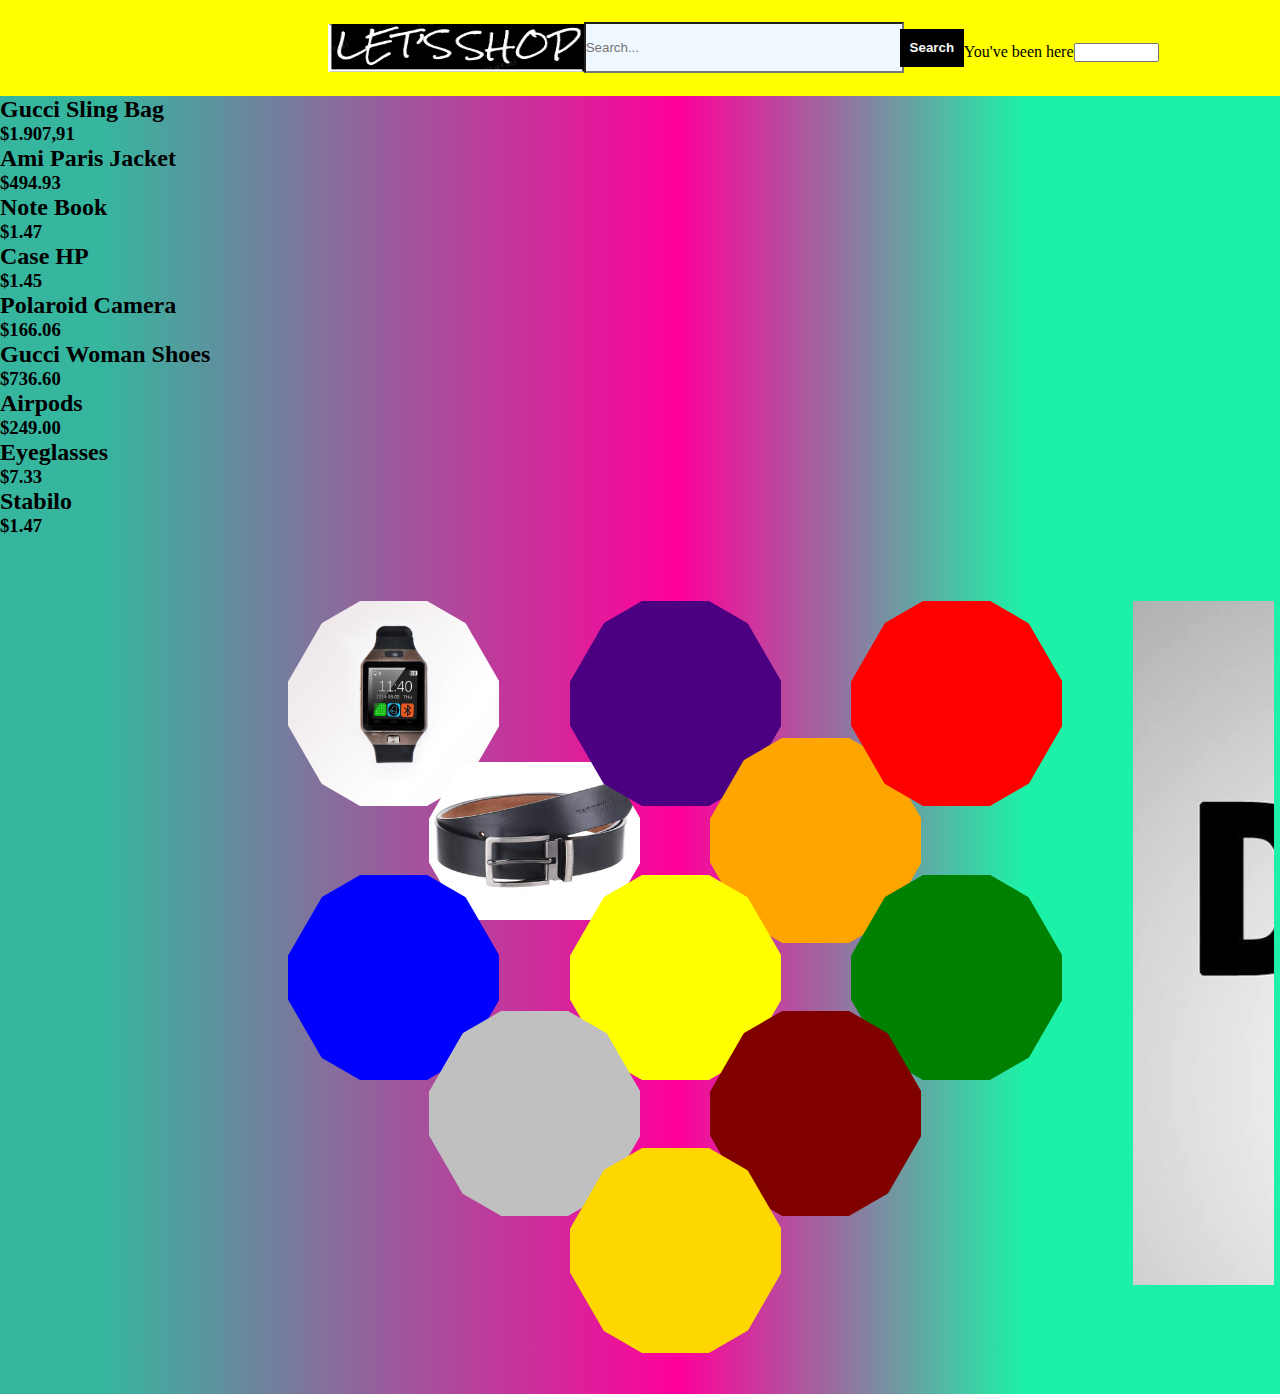
==== Client-Side Programming/index.html @ 21333f9a "Update index.html" ====
<!DOCTYPE html>
<html lang="en" dir="ltr">
  <head>
    <meta charset="utf-8">
    <title>grid practice</title>
    <link rel="stylesheet" href="style.css">
  </head>
  <body>
    <div id="header">
      <div id="logo">
          <a href="Client-side.html"><img src="../shop.png" alt="logo" height="100%" width="100%"></a>
      </div>
      <form>
      <input class="search" type="text" placeholder="Search..." name="name">
      <p id="run"></p>
      </form>
      <input class="button" type="submit" value="Search">
      <form class="timer" method="POST" name="form">
    <p >You've been here<input type="text" size="8" name="textbox"></p>
</form>
      <div class="timer">
        <div class="box">
            <h3 id="hour"></h3>
        </div>
        <div class="box">
            <h3 id="minute"></h3>
        </div>
        <div class="box">
            <h3 id="second"></h3>
        </div>
    </div>

    </div>
      <div id="hiddenPrice1">
        <h2>Vintage Fake Watch</h2>
        <h3>$13.50</h3>
      </div>
      <div id="hiddenPrice2">
        <h2>Vintage Fake belt</h2>
        <h3>$16.50</h3>
      </div>
      <div id="hiddenPrice3">
          <h2>Gucci Sling Bag</h2>
          <h3>$1.907,91</h3>
      </div>
      <div id="hiddenPrice4">
          <h2>Ami Paris Jacket</h2>
          <h3>$494.93</h3>
      </div>
      <div id="hiddenPrice5">
          <h2>Note Book</h2>
          <h3>$1.47</h3>
      </div>
      <div id="hiddenPrice6">
          <h2>Case HP</h2>
          <h3>$1.45</h3>
      </div>
      <div id="hiddenPrice7">
          <h2>Polaroid Camera</h2>
          <h3>$166.06</h3>
      </div>
      <div id="hiddenPrice8">
          <h2>Gucci Woman Shoes</h2>
          <h3>$736.60</h3>
      </div>
      <div id="hiddenPrice9">
          <h2>Airpods</h2>
          <h3>$249.00</h3>
      </div>
      <div id="hiddenPrice10">
          <h2>Eyeglasses</h2>
          <h3>$7.33</h3>
      </div>
      <div id="hiddenPrice11">
          <h2>Stabilo</h2>
          <h3>$1.47</h3>
      </div>
    <div class="container">
    <div onmouseover="showPrice1()" onmouseout="hidePrice1()" class="hex hex1"><div class="hex-1"><div class="hex-2" style="background: url(watch.jpg) no-repeat 50%; background-size:cover;"></div></div></div>
    <div onmouseover="showPrice2()" onmouseout="hidePrice2()" class="hex hex2"><div class="hex-1"><div class="hex-2" style="background: url(belt.jpg) no-repeat 50%; background-size:contain;"></div></div></div>
    <div class="hex hex3"><div class="hex-1"><div class="hex-2" style="background-color: indigo;"></div></div></div>
    <div class="hex hex4"><div class="hex-1"><div class="hex-2" style="background-color: orange;"></div></div></div>
    <div class="hex hex5"><div class="hex-1"><div class="hex-2" style="background-color: red;"></div></div></div>
    <div class="hex hex6"><div class="hex-1"><div class="hex-2" style="background-color: yellow;"></div></div></div>
    <div class="hex hex7"><div class="hex-1"><div class="hex-2" style="background-color: blue;"></div></div></div>
    <div class="hex hex8"><div class="hex-1"><div class="hex-2" style="background-color: green;"></div></div></div>
    <div class="hex hex9"><div class="hex-1"><div class="hex-2" style="background-color: silver;"></div></div></div>
    <div class="hex hex10"><div class="hex-1"><div class="hex-2" style="background-color: maroon;"></div></div></div>
    <div class="hex hex11"><div class="hex-1"><div class="hex-2" style="background-color: gold;"></div></div></div>
    <div class="ads"></div>
  </div>
    <script src="script.js"></script>
  </body>
</html>
---- Client-Side Programming/style.css ----
* {
  margin: 0;
  padding: 0;
}

body {
  background: rgb(11,166,138);
  background: linear-gradient(90deg, rgba(11,166,138,0.8242647400757178) 8%, rgba(255,0,154,1) 53%, rgba(29,241,167,1) 80%);
}

#header {
  margin-top: 0;
    display: flex;
    justify-content: flex-end;
    align-items: center;
    flex-flow: row wrap;
    height: 6rem;
    width: 100%;
    background: yellow;
}

#logo {
    order: 1;
    height: 50%;
    width: 20%;
}

form {
  order: 2;
    width:24.7%;
    height: 55%;

}
.search {
  flex-grow: 2;
    order: 3;
    background: #f0f8ff;
    border: 10% solid black;
    width: 100%;
    height: 90%;
}
.button {
 /*   left:-4px; */
 order: 3;
    border: 0px solid black;
    background-color: black;
    color: #fafafa;
    font-weight: bold;
    height: 40%;
    min-width: 5%;

}
.button: hover {
    background: #008080;
    color: #fafafa;
}

.button:active

.active {
    border-bottom: 4px orange solid;
}

.timer {
  order: 4;
  align-self: flex-end;
}

.container {
  display: grid;
  grid-template-columns:[line1] 20% [line2] 20% [line3] 20% [line4] 20% [line5] 20% [line6] 20% [line7] 20%;
  grid-template-rows:auto;
  grid-template-areas:
      "hex1 . hex3 . hex5 . ads"
      ". hex2 . hex4 . . ads"
      "hex7 . hex6 . hex8 . ads"
      ". hex9 . hex10 . . ads"
      ". . hex11 . . . ads";
  width: 55%;
  height: 76vh;
  margin: 5% auto;

}


.hex {
  overflow: hidden;
  visibility: hidden;
  transform: rotate(120deg);
}

.hex-1 {
  overflow: hidden;
   width: 100%;
   height: 100%;
   transform: rotate(-60deg);
}

.hex-2 {
  width: 100%;
   height: 100%;
   visibility: visible;
   cursor: pointer;
  transform: rotate(-60deg);
  z-index: 1;
}

.hex1 {
  grid-area: hex1;
  width: 150%;
  height: 150%;
}

.hex2 {
  grid-area: hex2;
  width: 150%;
  height: 150%;
}

.hex3 {
  grid-area: hex3;
  width: 150%;
  height: 150%;
}

.hex4 {
  grid-area: hex4;
  width: 150%;
  height: 150%;
}

.hex5 {
  grid-area: hex5;
  width: 150%;
  height: 150%;
}

.hex6 {
  grid-area: hex6;
  width: 150%;
  height: 150%;
}

.hex7 {
  grid-area: hex7;
  width: 150%;
  height: 150%;
}

.hex8 {
  grid-area: hex8;
  width: 150%;
  height: 150%;
}

.hex9 {
  grid-area: hex9;
  width: 150%;
  height: 150%;
}

.hex10 {
  grid-area: hex10;
  width: 150%;
  height: 150%;
}

.hex11 {
  grid-area: hex11;
  width: 150%;
  height: 150%;
}

.ads {
  grid-area: ads;
  min-height: 100%;
  width: 100%;
  background: url(bestad.jpg) no-repeat;
  background-position:
  background-size: cover;
}
#hiddenPrice1 {
  position: absolute;
  left: 36%;
  top: 35%;
  opacity: 0.8;
  background-color: black;
  color: yellow;
  height: 40vh;
  width: 20vh;
  z-index: 2;
  border-radius: 6%;
  visibility: hidden;
}

#hiddenPrice2 {
  position: absolute;
  left: 46%;
  top: 35%;
  opacity: 0.8;
  border-radius: 6%;
  background-color: black;
  color: yellow;
  height: 40vh;
  width: 20vh;
  z-index: 2;
  visibility: hidden;
}
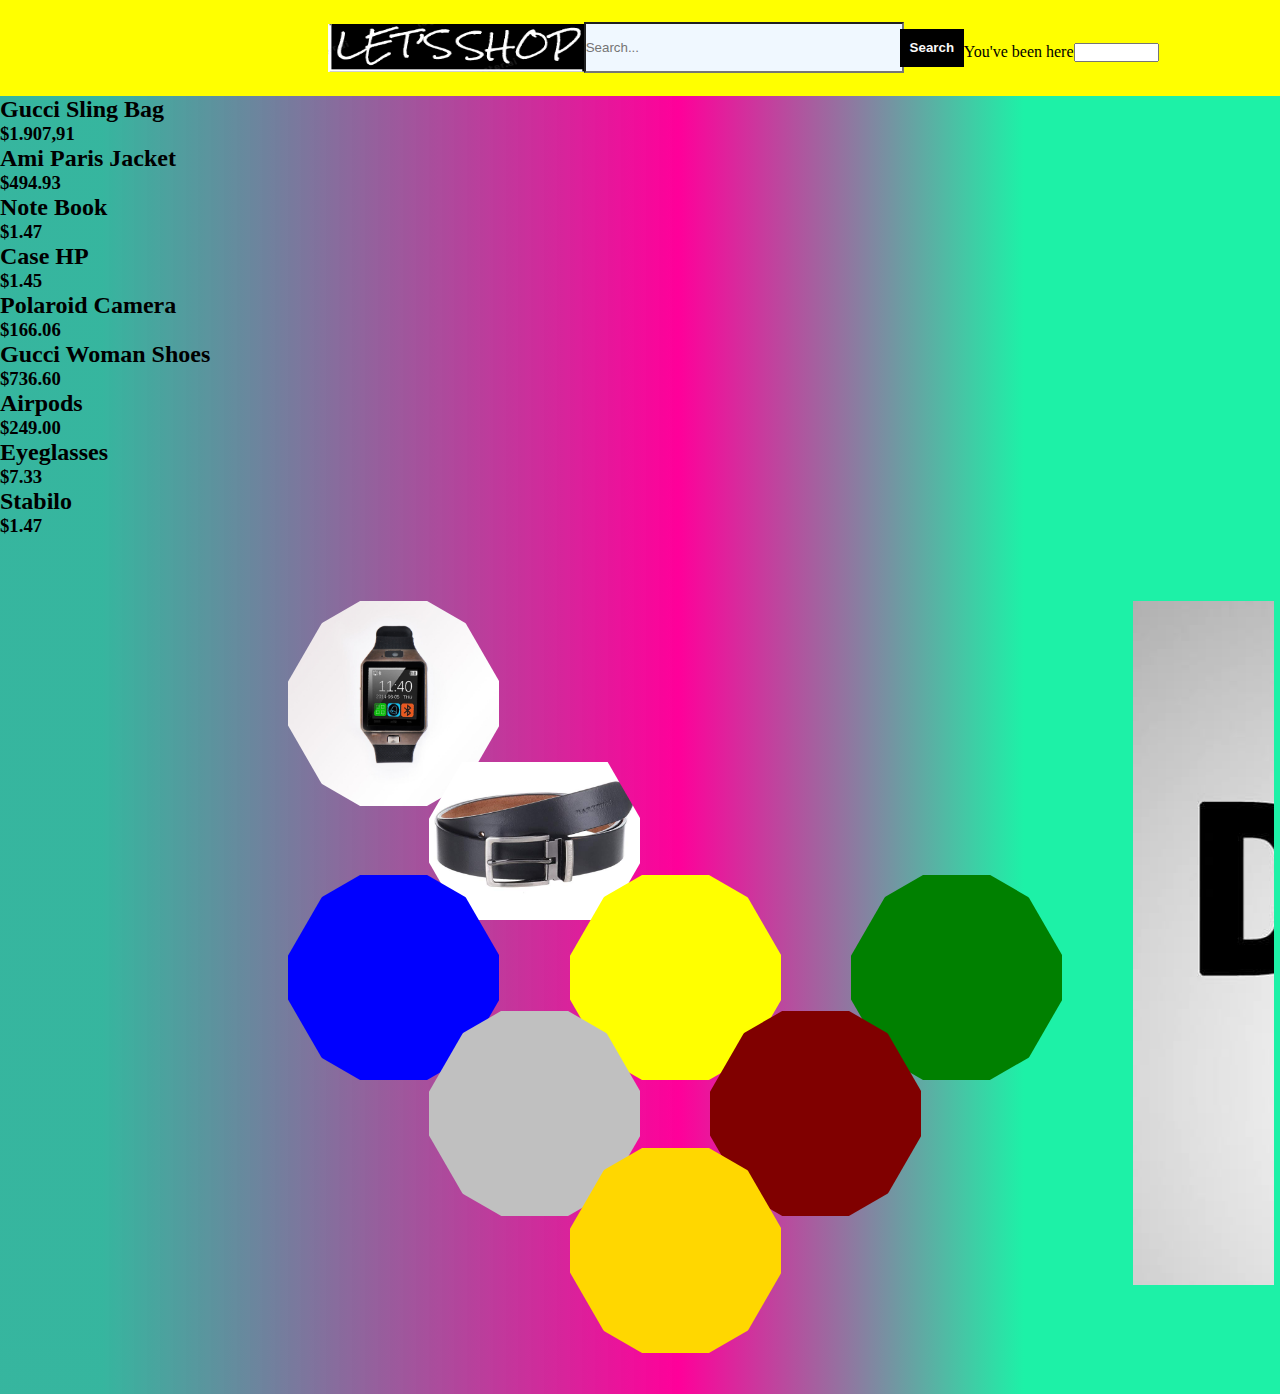
==== commit e4042784: "Update index.html" ====
--- a/Client-Side Programming/index.html
+++ b/Client-Side Programming/index.html
@@ -78,9 +78,9 @@
     <div class="container">
     <div onmouseover="showPrice1()" onmouseout="hidePrice1()" class="hex hex1"><div class="hex-1"><div class="hex-2" style="background: url(watch.jpg) no-repeat 50%; background-size:cover;"></div></div></div>
     <div onmouseover="showPrice2()" onmouseout="hidePrice2()" class="hex hex2"><div class="hex-1"><div class="hex-2" style="background: url(belt.jpg) no-repeat 50%; background-size:contain;"></div></div></div>
-    <div class="hex hex3"><div class="hex-1"><div class="hex-2" style="background-color: indigo;"></div></div></div>
-    <div class="hex hex4"><div class="hex-1"><div class="hex-2" style="background-color: orange;"></div></div></div>
-    <div class="hex hex5"><div class="hex-1"><div class="hex-2" style="background-color: red;"></div></div></div>
+    <div onmouseover="showPrice3()" onmouseout="hidePrice3()" class="hex hex3"><div class="hex-1"><div class="hex-2" style="background: url(bag.jpg) no-repeat 50%; background-size:contain;"></div></div></div>
+    <div onmouseover="showPrice4()" onmouseout="hidePrice4()" class="hex hex4"><div class="hex-1"><div class="hex-2" style="background: url(jacket.png) no-repeat 50%; background-size: contain;"></div></div></div>
+    <div onmouseover="showPrice5()" onmouseout="hidePrice5()" class="hex hex5"><div class="hex-1"><div class="hex-2" style="background: url(book.png) no-repeat 50%; background-size: contain;"></div></div></div>
     <div class="hex hex6"><div class="hex-1"><div class="hex-2" style="background-color: yellow;"></div></div></div>
     <div class="hex hex7"><div class="hex-1"><div class="hex-2" style="background-color: blue;"></div></div></div>
     <div class="hex hex8"><div class="hex-1"><div class="hex-2" style="background-color: green;"></div></div></div>
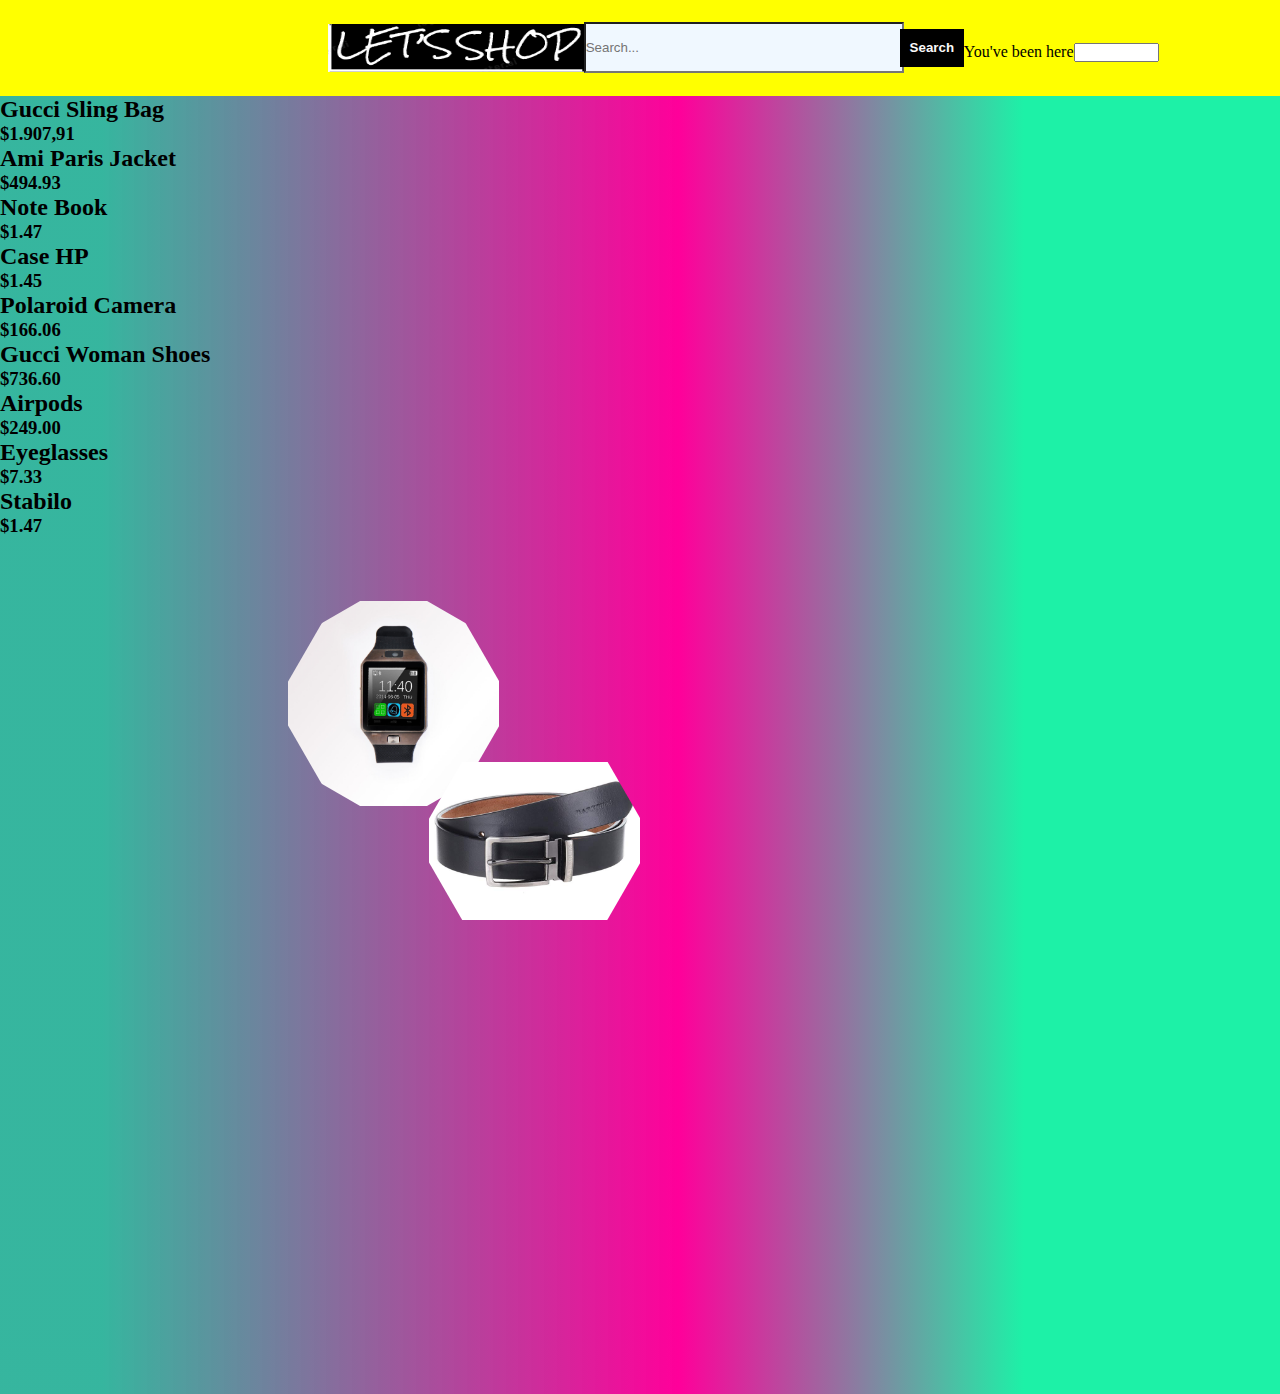
==== commit a6e476e5: "Update index.html" ====
--- a/Client-Side Programming/index.html
+++ b/Client-Side Programming/index.html
@@ -81,14 +81,13 @@
     <div onmouseover="showPrice3()" onmouseout="hidePrice3()" class="hex hex3"><div class="hex-1"><div class="hex-2" style="background: url(bag.jpg) no-repeat 50%; background-size:contain;"></div></div></div>
     <div onmouseover="showPrice4()" onmouseout="hidePrice4()" class="hex hex4"><div class="hex-1"><div class="hex-2" style="background: url(jacket.png) no-repeat 50%; background-size: contain;"></div></div></div>
     <div onmouseover="showPrice5()" onmouseout="hidePrice5()" class="hex hex5"><div class="hex-1"><div class="hex-2" style="background: url(book.png) no-repeat 50%; background-size: contain;"></div></div></div>
-    <div class="hex hex6"><div class="hex-1"><div class="hex-2" style="background-color: yellow;"></div></div></div>
-    <div class="hex hex7"><div class="hex-1"><div class="hex-2" style="background-color: blue;"></div></div></div>
-    <div class="hex hex8"><div class="hex-1"><div class="hex-2" style="background-color: green;"></div></div></div>
-    <div class="hex hex9"><div class="hex-1"><div class="hex-2" style="background-color: silver;"></div></div></div>
-    <div class="hex hex10"><div class="hex-1"><div class="hex-2" style="background-color: maroon;"></div></div></div>
-    <div class="hex hex11"><div class="hex-1"><div class="hex-2" style="background-color: gold;"></div></div></div>
-    <div class="ads"></div>
-  </div>
+    <div onmouseover="showPrice6()" onmouseout="hidePrice6()" class="hex hex6"><div class="hex-1"><div class="hex-2" style="background: url(case.png) no-repeat 50%; background-size: contain;"></div></div></div>
+    <div onmouseover="showPrice7()" onmouseout="hidePrice7" class="hex hex7"><div class="hex-1"><div class="hex-2" style="background: url(Polaroid.png) no-repeat 50%; background-size: contain;"></div></div></div>
+    <div onmouseover="showPrice8" onmouseout="hidePrice8" class="hex hex8"><div class="hex-1"><div class="hex-2" style="background: url(Shoes.png) no-repeat 50%; background-size: cover;"></div></div></div>
+    <div onmouseover="showPrice9" onmouseout="hidePrice9" class="hex hex9"><div class="hex-1"><div class="hex-2" style="background: url(airpods.png) no-repeat 50%; background-size: contain;"></div></div></div>
+    <div onmouseover="showPrice10" onmouseout="hidePrice10" class="hex hex10"><div class="hex-1"><div class="hex-2" style="background: url(eyeglasses.png) no-repeat 50%; background-size: contain;"></div></div></div>
+    <div onmouseover="showPrice11" onmouseout="hidePrice11" class="hex hex11"><div class="hex-1"><div class="hex-2" style="background: url(stabilo.png) no-repeat 50%; background-size: contain"></div></div></div>
+    </div>
     <script src="script.js"></script>
   </body>
 </html>
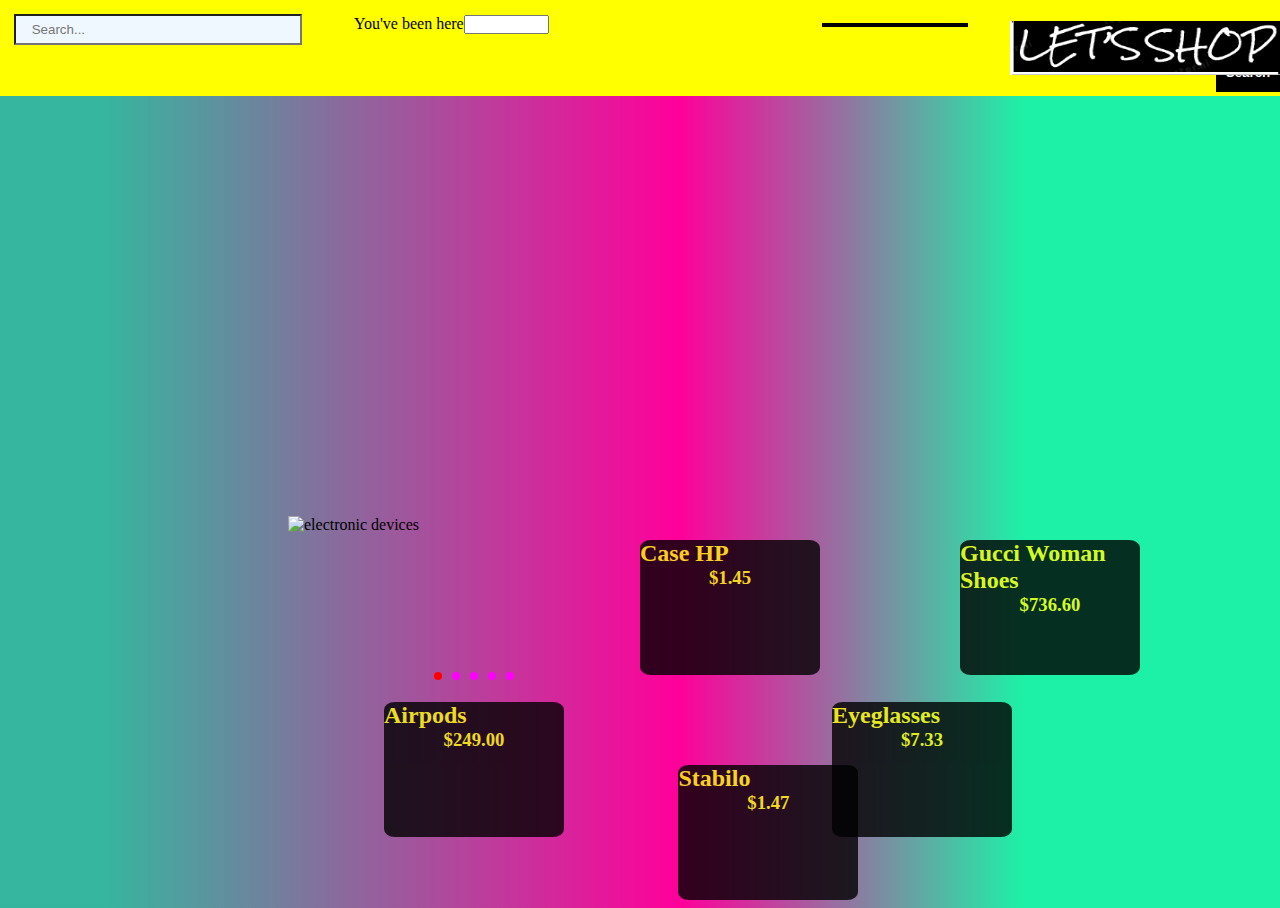
==== commit ea0b2b00: "picture rotate" ====
--- a/Client-Side Programming/index.html
+++ b/Client-Side Programming/index.html
@@ -76,6 +76,28 @@
           <h3>$1.47</h3>
       </div>
     <div class="container">
+    <div class="containerpicturerotate">
+        <div class="wrap" style="left:-300px;">
+            <img src="food.jpg" alt="foods">
+            <img src="ed.jpg" alt="electronic devices">
+            <img src="exercise.jpg" alt="exercise equipments">
+            <img src="clothes.jpg" alt="clothes">
+            <img src="mask.jpg" alt="masks">
+            <img src="food.jpg" alt="foods">
+            <img src="ed.jpg" alt="electronic devices">
+        </div>
+        <div class="buttons">
+            <span class="on"></span>
+            <span></span>
+            <span></span>
+            <span></span>
+            <span></span>
+        </div>
+        <a href="javascript:;" class="arrow arrow_left">&lt;</a>
+        <a href="javascript:;" class="arrow arrow_right">&gt;</a>
+        <!--除此以外，还有<a href = "javascript:;" onclick = "js_merthod()">文本</a>
+        和<a href = "javascript:void(0);" onclick ="js_method()">文本</a>-->
+    </div>
     <div onmouseover="showPrice1()" onmouseout="hidePrice1()" class="hex hex1"><div class="hex-1"><div class="hex-2" style="background: url(watch.jpg) no-repeat 50%; background-size:cover;"></div></div></div>
     <div onmouseover="showPrice2()" onmouseout="hidePrice2()" class="hex hex2"><div class="hex-1"><div class="hex-2" style="background: url(belt.jpg) no-repeat 50%; background-size:contain;"></div></div></div>
     <div onmouseover="showPrice3()" onmouseout="hidePrice3()" class="hex hex3"><div class="hex-1"><div class="hex-2" style="background: url(bag.jpg) no-repeat 50%; background-size:contain;"></div></div></div>
--- a/Client-Side Programming/style.css
+++ b/Client-Side Programming/style.css
@@ -20,24 +20,24 @@
 }
 
 #logo {
-    order: 1;
-    height: 50%;
-    width: 20%;
+    position: absolute;
+    top: 13 %;
+    float: left;
+    height: 6vh;
+    width: 30vh;
 }
 
 form {
-  order: 2;
     width:24.7%;
-    height: 55%;
-
+    margin: auto;
 }
 .search {
-  flex-grow: 2;
-    order: 3;
+    padding: 2% 5%;
     background: #f0f8ff;
     border: 10% solid black;
-    width: 100%;
-    height: 90%;
+    width: 80%;
+    margin-top: 3%;
+    display: inline-block;
 }
 .button {
  /*   left:-4px; */
@@ -61,21 +61,17 @@
     border-bottom: 4px orange solid;
 }
 
-.timer {
-  order: 4;
-  align-self: flex-end;
-}
 
 .container {
   display: grid;
-  grid-template-columns:[line1] 20% [line2] 20% [line3] 20% [line4] 20% [line5] 20% [line6] 20% [line7] 20%;
+  grid-template-columns:[ads] 20% [line1] 20% [line2] 20% [line3] 20% [line4] 20% [line5] 20% [line6] 20% [line7] 20%;
   grid-template-rows:auto;
   grid-template-areas:
-      "hex1 . hex3 . hex5 . ads"
-      ". hex2 . hex4 . . ads"
-      "hex7 . hex6 . hex8 . ads"
-      ". hex9 . hex10 . . ads"
-      ". . hex11 . . . ads";
+      "ads hex1 . hex3 . hex5 . ads"
+      "ads . hex2 . hex4 . . ads"
+      "ads hex7 . hex6 . hex8 . ads"
+      "ads . hex9 . hex10 . . ads"
+      "ads . . hex11 . . . ads";
   width: 55%;
   height: 76vh;
   margin: 5% auto;
@@ -181,12 +177,12 @@
 }
 #hiddenPrice1 {
   position: absolute;
-  left: 36%;
+  left: 20%;
   top: 35%;
   opacity: 0.8;
   background-color: black;
   color: yellow;
-  height: 40vh;
+  height: 15vh;
   width: 20vh;
   z-index: 2;
   border-radius: 6%;
@@ -195,14 +191,231 @@
 
 #hiddenPrice2 {
   position: absolute;
-  left: 46%;
-  top: 35%;
+  left: 40%;
+  top: 45%;
   opacity: 0.8;
   border-radius: 6%;
   background-color: black;
   color: yellow;
-  height: 40vh;
+  height: 15vh;
   width: 20vh;
   z-index: 2;
   visibility: hidden;
 }
+
+#hiddenPrice3 {
+    position: absolute;
+    left: 50%;
+    top: 37%;
+    opacity: 0.8;
+    background-color: black;
+    color: yellow;
+    height: 15vh;
+    width: 20vh;
+    z-index: 2;
+    border-radius: 6%;
+    visibility: hidden;
+}
+
+#hiddenPrice4 {
+    position: absolute;
+    left: 65%;
+    top: 43%;
+    opacity: 0.8;
+    border-radius: 6%;
+    background-color: black;
+    color: yellow;
+    height: 15vh;
+    width: 20vh;
+    z-index: 2;
+    visibility: hidden;
+}
+
+#hiddenPrice5 {
+    position: absolute;
+    left: 75%;
+    top: 35%;
+    opacity: 0.8;
+    border-radius: 6%;
+    background-color: black;
+    color: yellow;
+    height: 15vh;
+    width: 20vh;
+    z-index: 2;
+    visibility: hidden;
+}
+
+#hiddenPrice6 {
+    position: absolute;
+    left: 50%;
+    top: 60%;
+    opacity: 0.8;
+    border-radius: 6%;
+    background-color: black;
+    color: yellow;
+    height: 15vh;
+    width: 20vh;
+    z-index: 2;
+    visibility: visible;
+}
+
+#hiddenPrice7 {
+    position: absolute;
+    left: 20%;
+    top: 60%;
+    opacity: 0.8;
+    border-radius: 6%;
+    background-color: black;
+    color: yellow;
+    height: 15vh;
+    width: 20vh;
+    z-index: 2;
+    visibility: hidden;
+}
+
+#hiddenPrice8 {
+    position: absolute;
+    left: 75%;
+    top: 60%;
+    opacity: 0.8;
+    border-radius: 6%;
+    background-color: black;
+    color: yellow;
+    height: 15vh;
+    width: 20vh;
+    z-index: 2;
+    visibility: visible;
+}
+
+#hiddenPrice9 {
+    position: absolute;
+    left: 30%;
+    top: 78%;
+    opacity: 0.8;
+    border-radius: 6%;
+    background-color: black;
+    color: yellow;
+    height: 15vh;
+    width: 20vh;
+    z-index: 2;
+    visibility: visible;
+}
+
+#hiddenPrice10 {
+    position: absolute;
+    left: 65%;
+    top: 78%;
+    opacity: 0.8;
+    border-radius: 6%;
+    background-color: black;
+    color: yellow;
+    height: 15vh;
+    width: 20vh;
+    z-index: 2;
+    visibility: visible;
+}
+
+#hiddenPrice11 {
+    position: absolute;
+    left: 53%;
+    bottom: 0.01%;
+    opacity: 0.8;
+    border-radius: 6%;
+    background-color: black;
+    color: yellow;
+    height: 15vh;
+    width: 20vh;
+    z-index: 2;
+    visibility: visible;
+}
+
+.timer {
+    width: 35%;
+    margin: 10px;
+ }
+.box {
+    float: left;
+    width: 10%;
+    height: 15%;
+    background-color: darkturquoise;
+    border: 2px solid black;
+    top: 10%;
+}
+h3 {
+    text-align: center;
+}
+
+
+* {
+  margin:0;
+  padding:0;
+  
+}
+a{
+  text-decoration: none;
+}
+.containerpicturerotate {
+  /*换成absolute会直接靠在左边, 这里时设置容器(就是装图片的；不是外框)大小和位置*/
+  grid-area: ads;
+  position: relative;
+  width: 300px;
+  height: 200px;
+  margin:100px auto 0 auto;
+  overflow: hidden;
+}
+/*这里是设置外框位置*/
+.containerpicturerotate .wrap {
+  position: absolute;
+  width: 2100px;
+  height: 200px;
+  z-index: 1;
+}
+.containerpicturerotate .wrap img {
+  grid-area: ads;
+  float: left;
+  width: 300px;
+  height: 200px;
+}
+.containerpicturerotate .buttons {
+  position: absolute;
+  right: 10px;
+  bottom:40px;
+  width: 150px;
+  height: 10px;
+  z-index: 1;
+}
+/*底下的那个1-5小圆点调节*/
+.containerpicturerotate .buttons span {
+  margin-left: 6px;
+  display: inline-block;
+  width: 8px;
+  height: 8px;
+  border-radius: 50%;
+  background-color:rgb(255, 0, 255);
+  text-align: center;
+  color:white;
+  cursor: pointer;
+}
+.containerpicturerotate .buttons span.on{
+  background-color: red;
+}
+.containerpicturerotate .arrow {
+  position: absolute;
+  top: 35%;
+  color: rgba(29,241,167,1);
+  background-color: transparent;
+  padding:0px 14px;
+  border-radius: 50%;
+  font-size: 50px;
+  z-index: 2;
+  display: none;
+}
+.containerpicturerotate .arrow_left {
+  left: 10px;
+}
+.containerpicturerotate .arrow_right {
+  right: 10px;
+}
+.containerpicturerotate:hover .arrow {
+  display: block;
+}
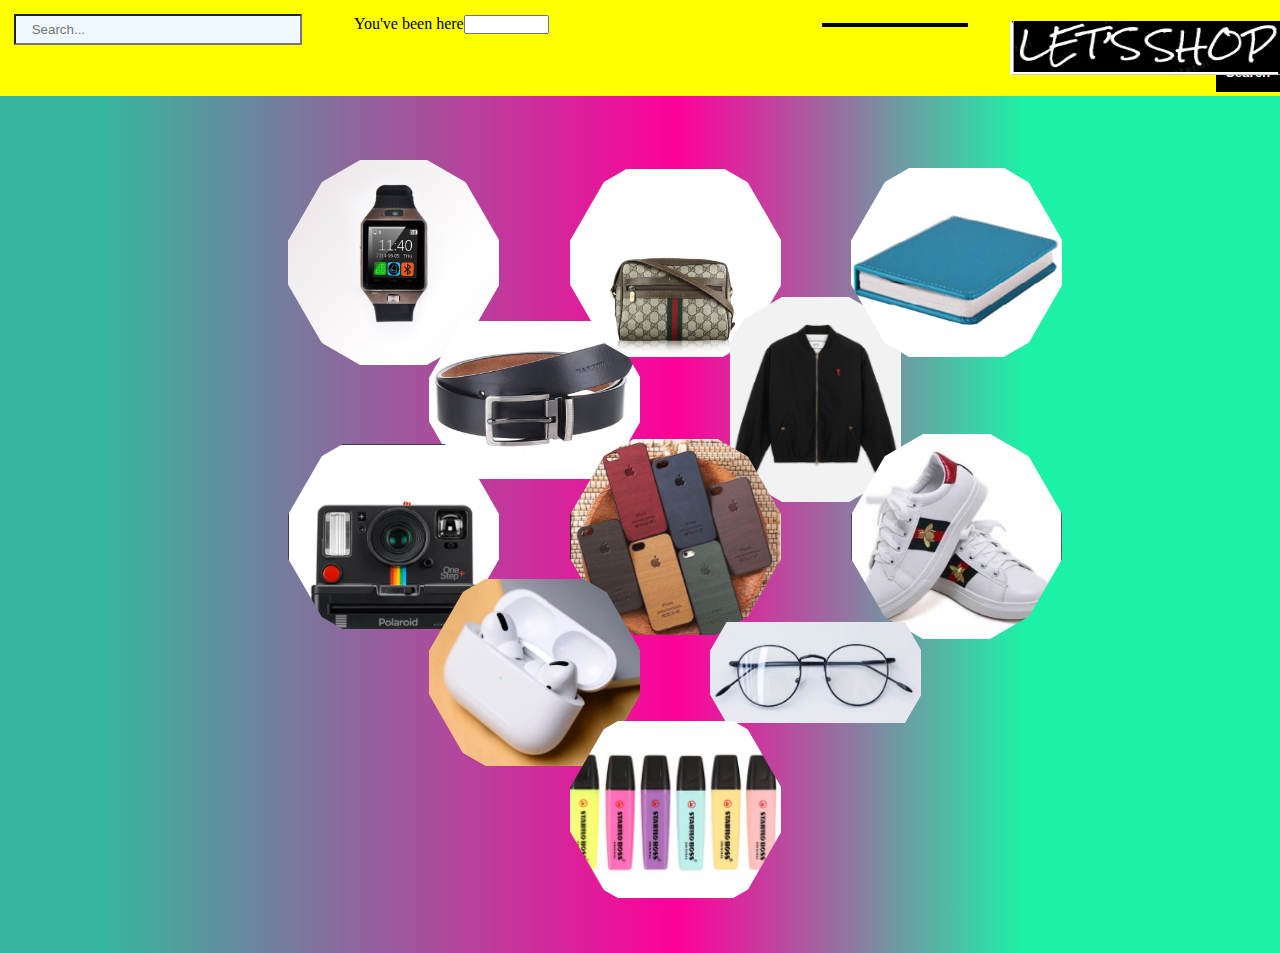
==== commit ccd8a20f: "fixed a bit of javascript onmouseover issues" ====
--- a/Client-Side Programming/index.html
+++ b/Client-Side Programming/index.html
@@ -17,7 +17,8 @@
       <input class="button" type="submit" value="Search">
       <form class="timer" method="POST" name="form">
     <p >You've been here<input type="text" size="8" name="textbox"></p>
-</form>
+
+    </form>
       <div class="timer">
         <div class="box">
             <h3 id="hour"></h3>
@@ -76,39 +77,17 @@
           <h3>$1.47</h3>
       </div>
     <div class="container">
-    <div class="containerpicturerotate">
-        <div class="wrap" style="left:-300px;">
-            <img src="food.jpg" alt="foods">
-            <img src="ed.jpg" alt="electronic devices">
-            <img src="exercise.jpg" alt="exercise equipments">
-            <img src="clothes.jpg" alt="clothes">
-            <img src="mask.jpg" alt="masks">
-            <img src="food.jpg" alt="foods">
-            <img src="ed.jpg" alt="electronic devices">
-        </div>
-        <div class="buttons">
-            <span class="on"></span>
-            <span></span>
-            <span></span>
-            <span></span>
-            <span></span>
-        </div>
-        <a href="javascript:;" class="arrow arrow_left">&lt;</a>
-        <a href="javascript:;" class="arrow arrow_right">&gt;</a>
-        <!--除此以外，还有<a href = "javascript:;" onclick = "js_merthod()">文本</a>
-        和<a href = "javascript:void(0);" onclick ="js_method()">文本</a>-->
-    </div>
     <div onmouseover="showPrice1()" onmouseout="hidePrice1()" class="hex hex1"><div class="hex-1"><div class="hex-2" style="background: url(watch.jpg) no-repeat 50%; background-size:cover;"></div></div></div>
     <div onmouseover="showPrice2()" onmouseout="hidePrice2()" class="hex hex2"><div class="hex-1"><div class="hex-2" style="background: url(belt.jpg) no-repeat 50%; background-size:contain;"></div></div></div>
     <div onmouseover="showPrice3()" onmouseout="hidePrice3()" class="hex hex3"><div class="hex-1"><div class="hex-2" style="background: url(bag.jpg) no-repeat 50%; background-size:contain;"></div></div></div>
     <div onmouseover="showPrice4()" onmouseout="hidePrice4()" class="hex hex4"><div class="hex-1"><div class="hex-2" style="background: url(jacket.png) no-repeat 50%; background-size: contain;"></div></div></div>
     <div onmouseover="showPrice5()" onmouseout="hidePrice5()" class="hex hex5"><div class="hex-1"><div class="hex-2" style="background: url(book.png) no-repeat 50%; background-size: contain;"></div></div></div>
     <div onmouseover="showPrice6()" onmouseout="hidePrice6()" class="hex hex6"><div class="hex-1"><div class="hex-2" style="background: url(case.png) no-repeat 50%; background-size: contain;"></div></div></div>
-    <div onmouseover="showPrice7()" onmouseout="hidePrice7" class="hex hex7"><div class="hex-1"><div class="hex-2" style="background: url(Polaroid.png) no-repeat 50%; background-size: contain;"></div></div></div>
-    <div onmouseover="showPrice8" onmouseout="hidePrice8" class="hex hex8"><div class="hex-1"><div class="hex-2" style="background: url(Shoes.png) no-repeat 50%; background-size: cover;"></div></div></div>
-    <div onmouseover="showPrice9" onmouseout="hidePrice9" class="hex hex9"><div class="hex-1"><div class="hex-2" style="background: url(airpods.png) no-repeat 50%; background-size: contain;"></div></div></div>
-    <div onmouseover="showPrice10" onmouseout="hidePrice10" class="hex hex10"><div class="hex-1"><div class="hex-2" style="background: url(eyeglasses.png) no-repeat 50%; background-size: contain;"></div></div></div>
-    <div onmouseover="showPrice11" onmouseout="hidePrice11" class="hex hex11"><div class="hex-1"><div class="hex-2" style="background: url(stabilo.png) no-repeat 50%; background-size: contain"></div></div></div>
+    <div onmouseover="showPrice7()" onmouseout="hidePrice7()" class="hex hex7"><div class="hex-1"><div class="hex-2" style="background: url(Polaroid.png) no-repeat 50%; background-size: contain;"></div></div></div>
+    <div onmouseover="showPrice8()" onmouseout="hidePrice8()" class="hex hex8"><div class="hex-1"><div class="hex-2" style="background: url(Shoes.png) no-repeat 50%; background-size: cover;"></div></div></div>
+    <div onmouseover="showPrice9()" onmouseout="hidePrice9()" class="hex hex9"><div class="hex-1"><div class="hex-2" style="background: url(airpods.png) no-repeat 50%; background-size: contain;"></div></div></div>
+    <div onmouseover="showPrice10()" onmouseout="hidePrice10()" class="hex hex10"><div class="hex-1"><div class="hex-2" style="background: url(eyeglasses.png) no-repeat 50%; background-size: contain;"></div></div></div>
+    <div onmouseover="showPrice11()" onmouseout="hidePrice11()" class="hex hex11"><div class="hex-1"><div class="hex-2" style="background: url(stabilo.png) no-repeat 50%; background-size: contain"></div></div></div>
     </div>
     <script src="script.js"></script>
   </body>
--- a/Client-Side Programming/style.css
+++ b/Client-Side Programming/style.css
@@ -19,6 +19,11 @@
     background: yellow;
 }
 
+.nav{
+  display: inline-block;
+  list-style-type: none;
+}
+
 #logo {
     position: absolute;
     top: 13 %;
@@ -64,14 +69,14 @@
 
 .container {
   display: grid;
-  grid-template-columns:[ads] 20% [line1] 20% [line2] 20% [line3] 20% [line4] 20% [line5] 20% [line6] 20% [line7] 20%;
+  grid-template-columns:[line1] 20% [line2] 20% [line3] 20% [line4] 20% [line5] 20% [line6] 20%;
   grid-template-rows:auto;
   grid-template-areas:
-      "ads hex1 . hex3 . hex5 . ads"
-      "ads . hex2 . hex4 . . ads"
-      "ads hex7 . hex6 . hex8 . ads"
-      "ads . hex9 . hex10 . . ads"
-      "ads . . hex11 . . . ads";
+      "hex1 . hex3 . hex5 ."
+      ". hex2 . hex4 . ."
+      "hex7 . hex6 . hex8 ."
+      ". hex9 . hex10 . ."
+      ". . hex11 . . .";
   width: 55%;
   height: 76vh;
   margin: 5% auto;
@@ -256,7 +261,7 @@
     height: 15vh;
     width: 20vh;
     z-index: 2;
-    visibility: visible;
+    visibility: hidden;
 }
 
 #hiddenPrice7 {
@@ -284,7 +289,7 @@
     height: 15vh;
     width: 20vh;
     z-index: 2;
-    visibility: visible;
+    visibility: hidden;
 }
 
 #hiddenPrice9 {
@@ -298,7 +303,7 @@
     height: 15vh;
     width: 20vh;
     z-index: 2;
-    visibility: visible;
+    visibility: hidden;
 }
 
 #hiddenPrice10 {
@@ -312,7 +317,7 @@
     height: 15vh;
     width: 20vh;
     z-index: 2;
-    visibility: visible;
+    visibility: hidden;
 }
 
 #hiddenPrice11 {
@@ -326,7 +331,7 @@
     height: 15vh;
     width: 20vh;
     z-index: 2;
-    visibility: visible;
+    visibility: hidden;
 }
 
 .timer {
@@ -344,78 +349,3 @@
 h3 {
     text-align: center;
 }
-
-
-* {
-  margin:0;
-  padding:0;
-  
-}
-a{
-  text-decoration: none;
-}
-.containerpicturerotate {
-  /*换成absolute会直接靠在左边, 这里时设置容器(就是装图片的；不是外框)大小和位置*/
-  grid-area: ads;
-  position: relative;
-  width: 300px;
-  height: 200px;
-  margin:100px auto 0 auto;
-  overflow: hidden;
-}
-/*这里是设置外框位置*/
-.containerpicturerotate .wrap {
-  position: absolute;
-  width: 2100px;
-  height: 200px;
-  z-index: 1;
-}
-.containerpicturerotate .wrap img {
-  grid-area: ads;
-  float: left;
-  width: 300px;
-  height: 200px;
-}
-.containerpicturerotate .buttons {
-  position: absolute;
-  right: 10px;
-  bottom:40px;
-  width: 150px;
-  height: 10px;
-  z-index: 1;
-}
-/*底下的那个1-5小圆点调节*/
-.containerpicturerotate .buttons span {
-  margin-left: 6px;
-  display: inline-block;
-  width: 8px;
-  height: 8px;
-  border-radius: 50%;
-  background-color:rgb(255, 0, 255);
-  text-align: center;
-  color:white;
-  cursor: pointer;
-}
-.containerpicturerotate .buttons span.on{
-  background-color: red;
-}
-.containerpicturerotate .arrow {
-  position: absolute;
-  top: 35%;
-  color: rgba(29,241,167,1);
-  background-color: transparent;
-  padding:0px 14px;
-  border-radius: 50%;
-  font-size: 50px;
-  z-index: 2;
-  display: none;
-}
-.containerpicturerotate .arrow_left {
-  left: 10px;
-}
-.containerpicturerotate .arrow_right {
-  right: 10px;
-}
-.containerpicturerotate:hover .arrow {
-  display: block;
-}
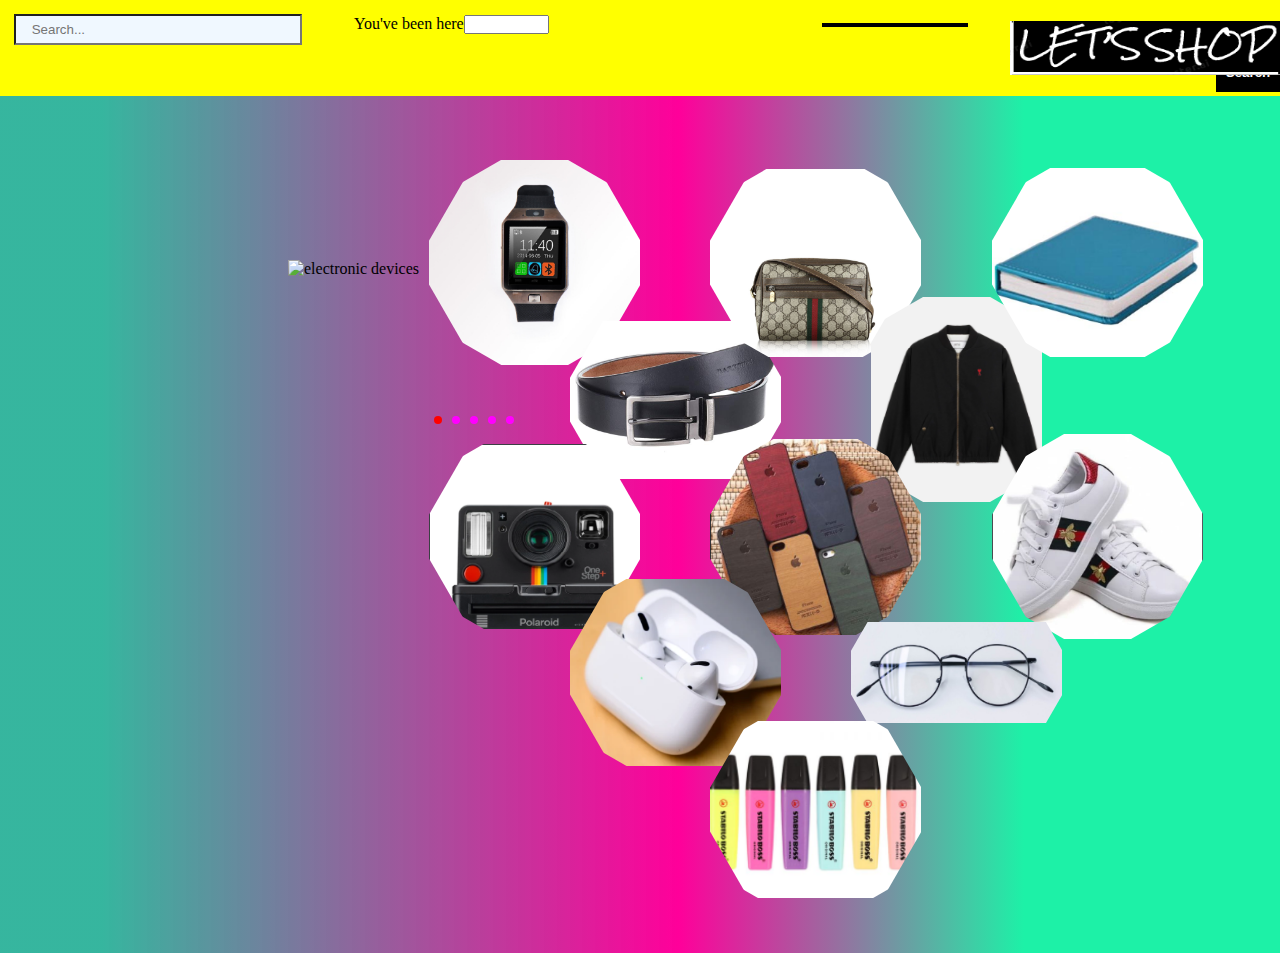
==== commit 443deac1: "Merge branch 'master' of https://github.com/Crackvenger/Client-Side_Bizz" ====
--- a/Client-Side Programming/index.html
+++ b/Client-Side Programming/index.html
@@ -77,6 +77,28 @@
           <h3>$1.47</h3>
       </div>
     <div class="container">
+    <div class="containerpicturerotate">
+        <div class="wrap" style="left:-300px;">
+            <img src="food.jpg" alt="foods">
+            <img src="ed.jpg" alt="electronic devices">
+            <img src="exercise.jpg" alt="exercise equipments">
+            <img src="clothes.jpg" alt="clothes">
+            <img src="mask.jpg" alt="masks">
+            <img src="food.jpg" alt="foods">
+            <img src="ed.jpg" alt="electronic devices">
+        </div>
+        <div class="buttons">
+            <span class="on"></span>
+            <span></span>
+            <span></span>
+            <span></span>
+            <span></span>
+        </div>
+        <a href="javascript:;" class="arrow arrow_left">&lt;</a>
+        <a href="javascript:;" class="arrow arrow_right">&gt;</a>
+        <!--除此以外，还有<a href = "javascript:;" onclick = "js_merthod()">文本</a>
+        和<a href = "javascript:void(0);" onclick ="js_method()">文本</a>-->
+    </div>
     <div onmouseover="showPrice1()" onmouseout="hidePrice1()" class="hex hex1"><div class="hex-1"><div class="hex-2" style="background: url(watch.jpg) no-repeat 50%; background-size:cover;"></div></div></div>
     <div onmouseover="showPrice2()" onmouseout="hidePrice2()" class="hex hex2"><div class="hex-1"><div class="hex-2" style="background: url(belt.jpg) no-repeat 50%; background-size:contain;"></div></div></div>
     <div onmouseover="showPrice3()" onmouseout="hidePrice3()" class="hex hex3"><div class="hex-1"><div class="hex-2" style="background: url(bag.jpg) no-repeat 50%; background-size:contain;"></div></div></div>
--- a/Client-Side Programming/style.css
+++ b/Client-Side Programming/style.css
@@ -69,14 +69,15 @@
 
 .container {
   display: grid;
-  grid-template-columns:[line1] 20% [line2] 20% [line3] 20% [line4] 20% [line5] 20% [line6] 20%;
+  grid-template-columns:[ads] 20% [line1] 20% [line2] 20% [line3] 20% [line4] 20% [line5] 20% [line6] 20%;
   grid-template-rows:auto;
   grid-template-areas:
-      "hex1 . hex3 . hex5 ."
-      ". hex2 . hex4 . ."
-      "hex7 . hex6 . hex8 ."
-      ". hex9 . hex10 . ."
-      ". . hex11 . . .";
+      "ads hex1 . hex3 . hex5 ."
+      "ads . hex2 . hex4 . ."
+      "ads hex7 . hex6 . hex8 ."
+      "ads . hex9 . hex10 . ."
+      "ads . . hex11 . . .";
+
   width: 55%;
   height: 76vh;
   margin: 5% auto;
@@ -172,14 +173,7 @@
   height: 150%;
 }
 
-.ads {
-  grid-area: ads;
-  min-height: 100%;
-  width: 100%;
-  background: url(bestad.jpg) no-repeat;
-  background-position:
-  background-size: cover;
-}
+
 #hiddenPrice1 {
   position: absolute;
   left: 20%;
@@ -349,3 +343,78 @@
 h3 {
     text-align: center;
 }
+
+
+* {
+  margin:0;
+  padding:0;
+
+}
+a{
+  text-decoration: none;
+}
+.containerpicturerotate {
+  /*换成absolute会直接靠在左边, 这里时设置容器(就是装图片的；不是外框)大小和位置*/
+  grid-area: ads;
+  position: relative;
+  width: 300px;
+  height: 200px;
+  margin:100px auto 0 auto;
+  overflow: hidden;
+}
+/*这里是设置外框位置*/
+.containerpicturerotate .wrap {
+  position: absolute;
+  width: 2100px;
+  height: 200px;
+  z-index: 1;
+}
+.containerpicturerotate .wrap img {
+  grid-area: ads;
+  float: left;
+  width: 300px;
+  height: 200px;
+}
+.containerpicturerotate .buttons {
+  position: absolute;
+  right: 10px;
+  bottom:40px;
+  width: 150px;
+  height: 10px;
+  z-index: 1;
+}
+/*底下的那个1-5小圆点调节*/
+.containerpicturerotate .buttons span {
+  margin-left: 6px;
+  display: inline-block;
+  width: 8px;
+  height: 8px;
+  border-radius: 50%;
+  background-color:rgb(255, 0, 255);
+  text-align: center;
+  color:white;
+  cursor: pointer;
+}
+.containerpicturerotate .buttons span.on{
+  background-color: red;
+}
+.containerpicturerotate .arrow {
+  position: absolute;
+  top: 35%;
+  color: rgba(29,241,167,1);
+  background-color: transparent;
+  padding:0px 14px;
+  border-radius: 50%;
+  font-size: 50px;
+  z-index: 2;
+  display: none;
+}
+.containerpicturerotate .arrow_left {
+  left: 10px;
+}
+.containerpicturerotate .arrow_right {
+  right: 10px;
+}
+.containerpicturerotate:hover .arrow {
+  display: block;
+}
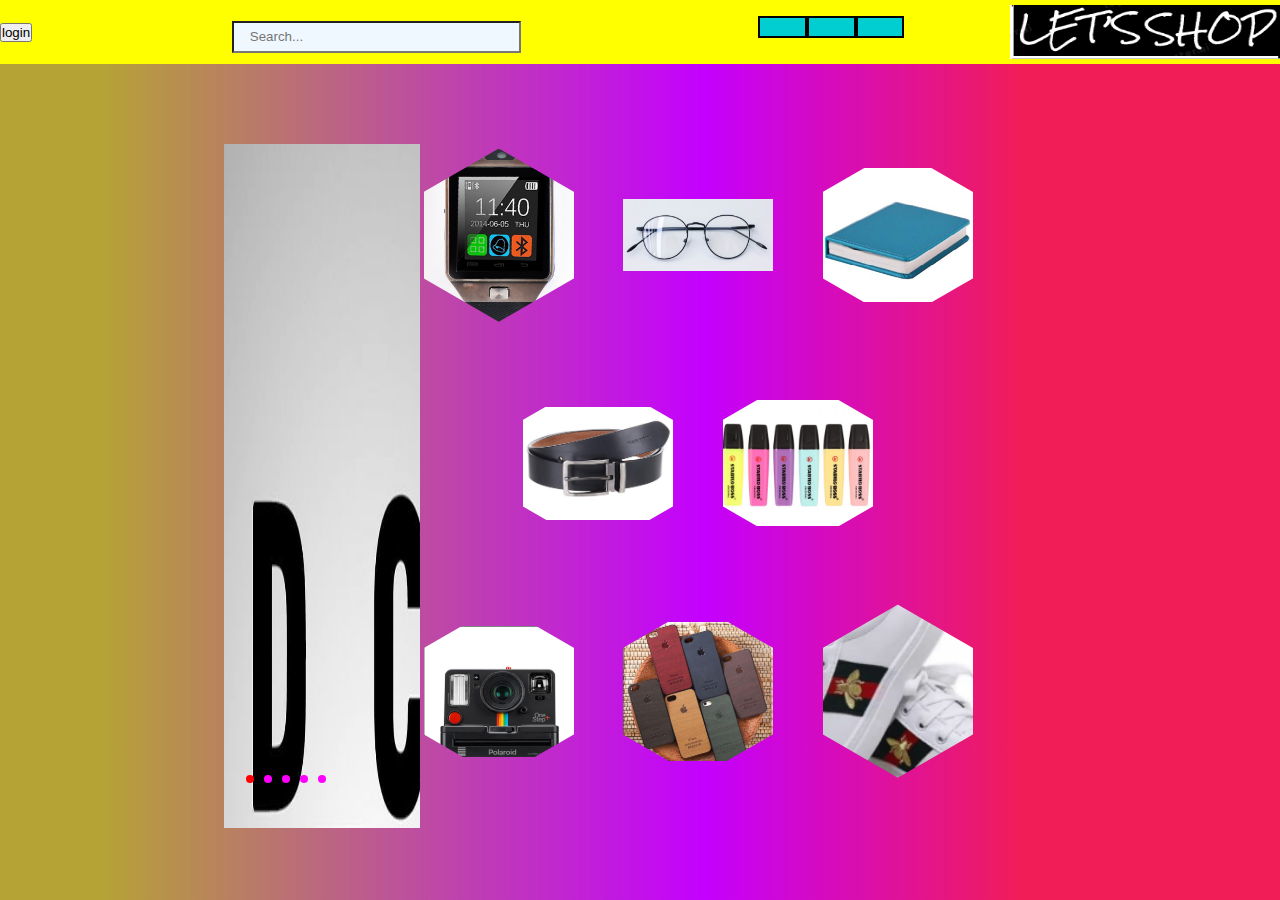
==== commit f6ce3c42: "Changes, msot made by Collin" ====
--- a/Client-Side Programming/index.html
+++ b/Client-Side Programming/index.html
@@ -4,21 +4,19 @@
     <meta charset="utf-8">
     <title>grid practice</title>
     <link rel="stylesheet" href="style.css">
+    <script src="https://ajax.googleapis.com/ajax/libs/jquery/3.4.1/jquery.min.js"></script>
   </head>
   <body>
     <div id="header">
       <div id="logo">
           <a href="Client-side.html"><img src="../shop.png" alt="logo" height="100%" width="100%"></a>
       </div>
+      <button type="button" name="button" onclick="Show();">login</button>
       <form>
       <input class="search" type="text" placeholder="Search..." name="name">
       <p id="run"></p>
       </form>
       <input class="button" type="submit" value="Search">
-      <form class="timer" method="POST" name="form">
-    <p >You've been here<input type="text" size="8" name="textbox"></p>
-
-    </form>
       <div class="timer">
         <div class="box">
             <h3 id="hour"></h3>
@@ -76,18 +74,32 @@
           <h2>Stabilo</h2>
           <h3>$1.47</h3>
       </div>
+      <div id="shade" class="c1 hide"></div>
+            <div id="modal" class="c2 hide">
+                <div style="width:400px; font-size:30px; padding: 20px; color:white; ">
+                <p>Account<input type="text" /></p>
+                 <p>Password<input type="password"/></p>
+                </div>
+
+                <div style=" font-size:20px; padding: 20px;position:relative;top:-30px;">
+                <p>
+                  <input type="button" value="Login" id="login" onclick="login();">
+                  <input type="button" value="Cancel" id="cancel" onclick="Hide();" >
+                </p>
+                </div>
+            </div>
     <div class="container">
     <div class="containerpicturerotate">
         <div class="wrap" style="left:-300px;">
-            <img src="food.jpg" alt="foods">
-            <img src="ed.jpg" alt="electronic devices">
-            <img src="exercise.jpg" alt="exercise equipments">
-            <img src="clothes.jpg" alt="clothes">
-            <img src="mask.jpg" alt="masks">
-            <img src="food.jpg" alt="foods">
-            <img src="ed.jpg" alt="electronic devices">
-        </div>
-        <div class="buttons">
+            <img src="Converse-Shoe.png" alt="bestad.jpg">
+            <img src="bestad.jpg" alt="electronic devices">
+            <img src="East-Side-Games-IMG_2190.jpg" alt="exercise equipments">
+            <img src="bag.jpg" alt="clothes">
+            <img src="belt.jpg" alt="masks">
+            <img src="jacket.png" alt="foods">
+            <img src="stabilo.png" alt="electronic devices">
+        </div>
+         <div class="buttons">
             <span class="on"></span>
             <span></span>
             <span></span>
@@ -101,16 +113,109 @@
     </div>
     <div onmouseover="showPrice1()" onmouseout="hidePrice1()" class="hex hex1"><div class="hex-1"><div class="hex-2" style="background: url(watch.jpg) no-repeat 50%; background-size:cover;"></div></div></div>
     <div onmouseover="showPrice2()" onmouseout="hidePrice2()" class="hex hex2"><div class="hex-1"><div class="hex-2" style="background: url(belt.jpg) no-repeat 50%; background-size:contain;"></div></div></div>
-    <div onmouseover="showPrice3()" onmouseout="hidePrice3()" class="hex hex3"><div class="hex-1"><div class="hex-2" style="background: url(bag.jpg) no-repeat 50%; background-size:contain;"></div></div></div>
-    <div onmouseover="showPrice4()" onmouseout="hidePrice4()" class="hex hex4"><div class="hex-1"><div class="hex-2" style="background: url(jacket.png) no-repeat 50%; background-size: contain;"></div></div></div>
+    <!--<div onmouseover="showPrice3()" onmouseout="hidePrice3()" class="hex hex3"><div class="hex-1"><div class="hex-2" style="background: url(bag.jpg) no-repeat 50%; background-size:contain;"></div></div></div>
+    <div onmouseover="showPrice4()" onmouseout="hidePrice4()" class="hex hex4"><div class="hex-1"><div class="hex-2" style="background: url(jacket.png) no-repeat 50%; background-size: contain;"></div></div></div>-->
     <div onmouseover="showPrice5()" onmouseout="hidePrice5()" class="hex hex5"><div class="hex-1"><div class="hex-2" style="background: url(book.png) no-repeat 50%; background-size: contain;"></div></div></div>
     <div onmouseover="showPrice6()" onmouseout="hidePrice6()" class="hex hex6"><div class="hex-1"><div class="hex-2" style="background: url(case.png) no-repeat 50%; background-size: contain;"></div></div></div>
     <div onmouseover="showPrice7()" onmouseout="hidePrice7()" class="hex hex7"><div class="hex-1"><div class="hex-2" style="background: url(Polaroid.png) no-repeat 50%; background-size: contain;"></div></div></div>
     <div onmouseover="showPrice8()" onmouseout="hidePrice8()" class="hex hex8"><div class="hex-1"><div class="hex-2" style="background: url(Shoes.png) no-repeat 50%; background-size: cover;"></div></div></div>
-    <div onmouseover="showPrice9()" onmouseout="hidePrice9()" class="hex hex9"><div class="hex-1"><div class="hex-2" style="background: url(airpods.png) no-repeat 50%; background-size: contain;"></div></div></div>
+    <!--<div onmouseover="showPrice9()" onmouseout="hidePrice9()" class="hex hex9"><div class="hex-1"><div class="hex-2" style="background: url(airpods.png) no-repeat 50%; background-size: contain;"></div></div></div>-->
     <div onmouseover="showPrice10()" onmouseout="hidePrice10()" class="hex hex10"><div class="hex-1"><div class="hex-2" style="background: url(eyeglasses.png) no-repeat 50%; background-size: contain;"></div></div></div>
     <div onmouseover="showPrice11()" onmouseout="hidePrice11()" class="hex hex11"><div class="hex-1"><div class="hex-2" style="background: url(stabilo.png) no-repeat 50%; background-size: contain"></div></div></div>
     </div>
     <script src="script.js"></script>
+    <script>
+    window.setTimeout("time()", 1000);
+
+        function time() {
+            var time = new Date();
+            setTimeout("time()", 1000);
+            document.getElementById("hour").innerHTML =
+            time.getHours();
+            document.getElementById("minute").innerHTML =
+            time.getMinutes();
+            document.getElementById("second").innerHTML =
+            time.getSeconds();
+        }
+    var wrap = document.querySelector(".wrap");
+    var next = document.querySelector(".arrow_right");
+    var prev = document.querySelector(".arrow_left");
+    next.onclick = function () {
+                    next_pic();
+                }
+    prev.onclick = function () {
+                    prev_pic();
+                }
+    function next_pic () {
+                    index++;
+                    if(index > 4){
+                        index = 0;
+                    }
+    showCurrentDot();
+    var newLeft;
+                    if(wrap.style.left === "-1800px"){
+                        newLeft = -600;
+                    }else{
+                        newLeft = parseInt(wrap.style.left)-300;
+                    }
+                    wrap.style.left = newLeft + "px";
+                }
+                function prev_pic () {
+                    index--;
+                    if(index < 0){
+                        index = 4;
+                    }
+                    showCurrentDot();
+                    var newLeft;
+                    if(wrap.style.left === "0px"){
+                        newLeft = -1200;
+                    }else{
+                        newLeft = parseInt(wrap.style.left)+300;
+                    }
+                    wrap.style.left = newLeft + "px";
+                }
+                var timer = null;
+                function autoPlay () {
+                    timer = setInterval(function () {
+                        next_pic();
+                    },1000);
+                }
+                autoPlay();
+
+                var ads = document.querySelector(".containerpicturerotate");
+                ads.onmouseenter = function () {
+                    clearInterval(timer);
+                }
+                ads.onmouseleave = function () {
+                    autoPlay();
+                }
+
+                var index = 0;
+                var dots = document.getElementsByTagName("span");
+                function showCurrentDot () {
+                    for(var i = 0, len = dots.length; i < len; i++){
+                        dots[i].className = "";
+                    }
+                    dots[index].className = "on";
+                }
+
+                for (var i = 0, len = dots.length; i < len; i++){
+                    (function(i){
+                        dots[i].onclick = function () {
+                            var dis = index - i;
+                            if(index == 4 && parseInt(wrap.style.left)!==-1500){
+                                dis = dis - 5;
+                            }
+                            //和使用prev和next相同，在最开始的照片5和最终的照片1在使用时会出现问题，导致符号和位数的出错，做相应地处理即可
+                            if(index == 0 && parseInt(wrap.style.left)!== -300){
+                                dis = 5 + dis;
+                            }
+                            wrap.style.left = (parseInt(wrap.style.left) +  dis * 600)+"px";
+                            index = i;
+                            showCurrentDot();
+                        }
+                    })(i);
+                }
+</script>
   </body>
 </html>
--- a/Client-Side Programming/style.css
+++ b/Client-Side Programming/style.css
@@ -4,8 +4,8 @@
 }
 
 body {
-  background: rgb(11,166,138);
-  background: linear-gradient(90deg, rgba(11,166,138,0.8242647400757178) 8%, rgba(255,0,154,1) 53%, rgba(29,241,167,1) 80%);
+  background: rgb(166,143,11);
+  background: linear-gradient(90deg, rgba(166,143,11,0.8242647400757178) 8%, rgba(196,0,255,1) 55%, rgba(241,29,87,1) 80%);
 }
 
 #header {
@@ -14,7 +14,7 @@
     justify-content: flex-end;
     align-items: center;
     flex-flow: row wrap;
-    height: 6rem;
+    height: 4rem;
     width: 100%;
     background: yellow;
 }
@@ -53,6 +53,7 @@
     font-weight: bold;
     height: 40%;
     min-width: 5%;
+    display: inline-block;
 
 }
 .button: hover {
@@ -69,18 +70,18 @@
 
 .container {
   display: grid;
-  grid-template-columns:[ads] 20% [line1] 20% [line2] 20% [line3] 20% [line4] 20% [line5] 20% [line6] 20%;
+  grid-template-columns:[start] 12% [line0] 12% [line1] 12% [line2] 12% [line3] 12% [line4] 12% [line5] 12% [line6] 12%;
   grid-template-rows:auto;
   grid-template-areas:
-      "ads hex1 . hex3 . hex5 ."
-      "ads . hex2 . hex4 . ."
-      "ads hex7 . hex6 . hex8 ."
-      "ads . hex9 . hex10 . ."
-      "ads . . hex11 . . .";
-
-  width: 55%;
+      "ads . hex1 . hex10 . hex5 ."
+      "ads . . hex2 . hex11 . ."
+      "ads . hex7 . hex6 . hex8 .";
+      /*". . . hex9 . hex3 . ."
+      ". . . . hex4 . . .";*/
+
+  width: 65%;
   height: 76vh;
-  margin: 5% auto;
+  margin: 0% auto;
 
 }
 
@@ -330,12 +331,13 @@
 
 .timer {
     width: 35%;
+    height: 50%;
     margin: 10px;
  }
 .box {
     float: left;
     width: 10%;
-    height: 15%;
+    height: 55%;
     background-color: darkturquoise;
     border: 2px solid black;
     top: 10%;
@@ -357,28 +359,29 @@
   /*换成absolute会直接靠在左边, 这里时设置容器(就是装图片的；不是外框)大小和位置*/
   grid-area: ads;
   position: relative;
-  width: 300px;
-  height: 200px;
-  margin:100px auto 0 auto;
+  width: 196%;
+  height: 100%;
+  margin:80% auto 0 auto;
   overflow: hidden;
 }
 /*这里是设置外框位置*/
 .containerpicturerotate .wrap {
+  grid-area: ads;
   position: absolute;
   width: 2100px;
-  height: 200px;
+  height: 100%;
   z-index: 1;
 }
 .containerpicturerotate .wrap img {
   grid-area: ads;
   float: left;
   width: 300px;
-  height: 200px;
+  height: 250%;
 }
 .containerpicturerotate .buttons {
   position: absolute;
-  right: 10px;
-  bottom:40px;
+  right: 30px;
+  bottom:49px;
   width: 150px;
   height: 10px;
   z-index: 1;
@@ -418,3 +421,49 @@
 .containerpicturerotate:hover .arrow {
   display: block;
 }
+/*Colin*/
+.hide{
+    display: none;
+}
+.c1{
+    background: rgba(0,0,0,0.5);
+    z-index: 2;
+}
+.c2{
+    background-color: rgba(0,0,0,0.9);
+    position: fixed;
+    width: 500px;
+    height: 400px;
+    top:55%;
+    left: 45%;
+    z-index: 3;
+    margin-top: -210px;
+    margin-left: -190px;
+}
+#modal p {
+    margin-left:20px;
+}
+
+#login{
+    color: white;
+    background-color:#BEC421;
+    border-radius: 6px;
+    border: 0;
+    display:block;
+}
+#login:hover{
+    background-color: green;
+    cursor: pointer;
+}
+
+#cancel{
+    color: white;
+    background-color:#BEC421;
+    border-radius: 6px;
+    border: 0;
+    display:block;
+}
+#cancel:hover{
+    background-color: red;
+    cursor: pointer;
+}
